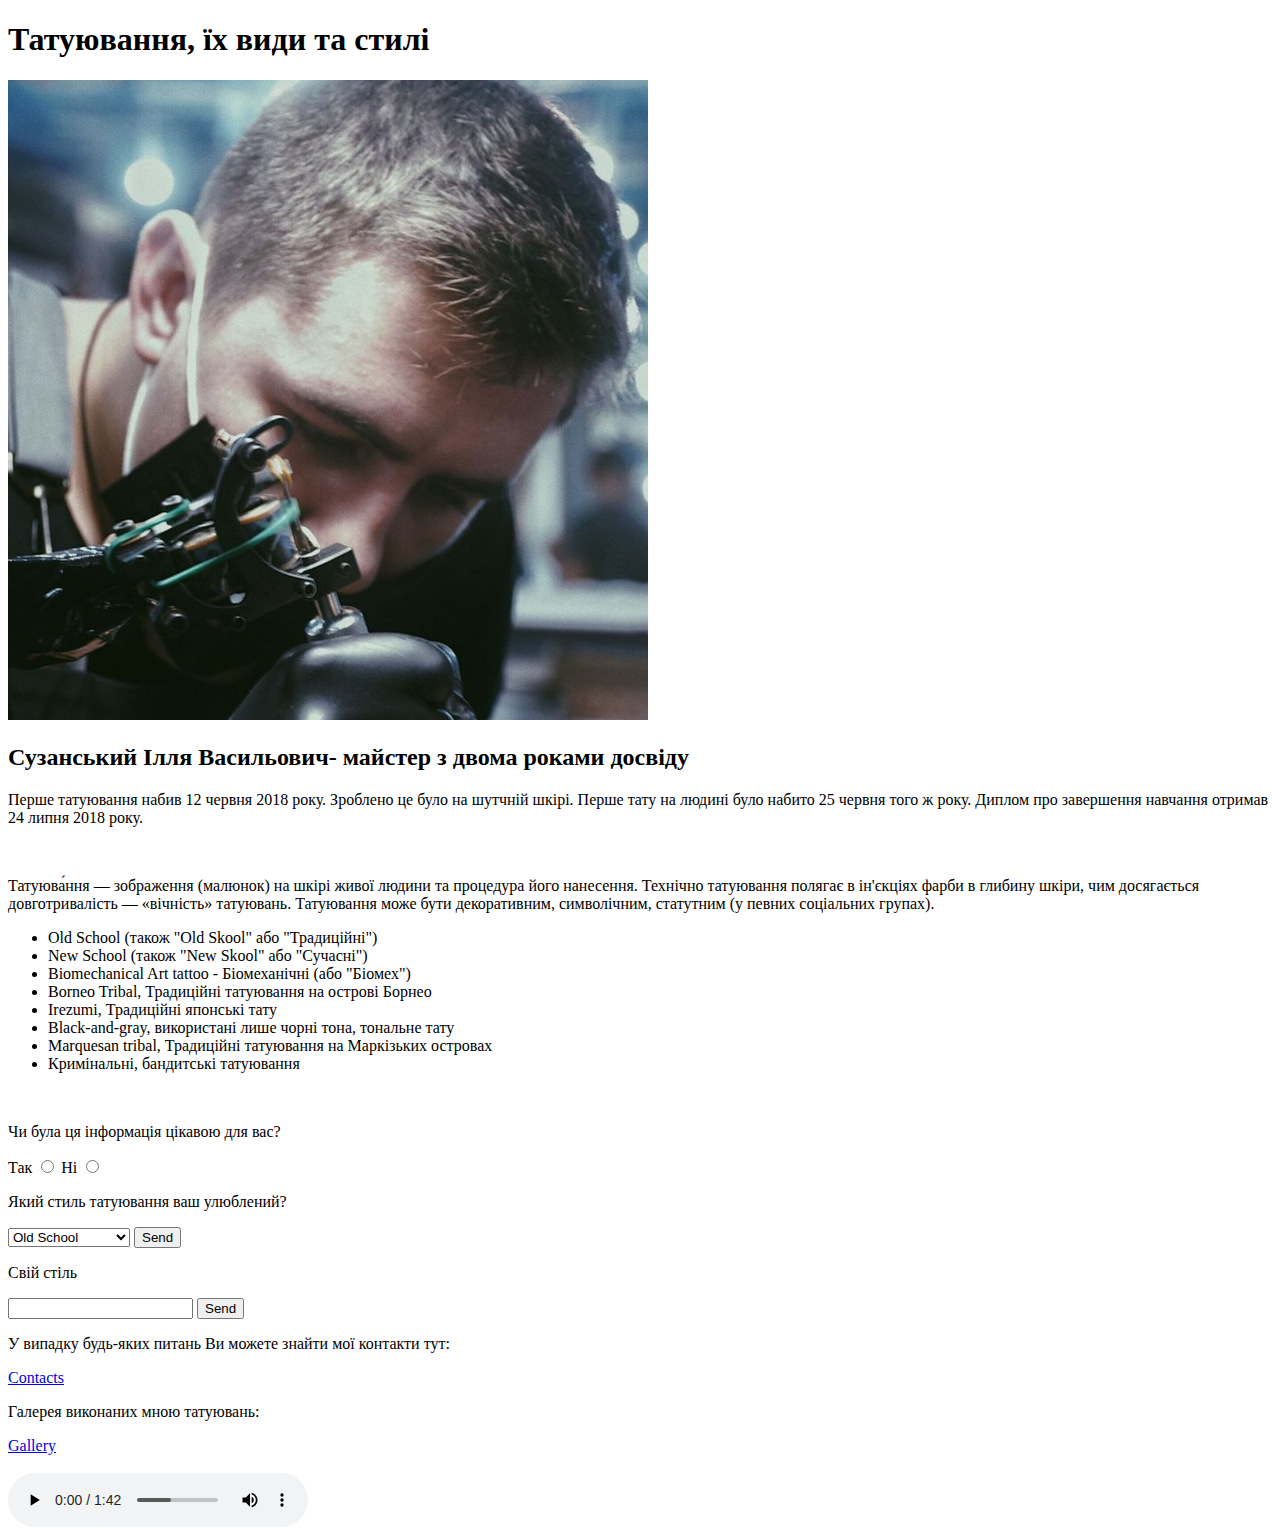
==== index.html @ e123b2da "FirstTry" ====
<!DOCTYPE html>
<html>
<head>
	<title>Сузанський Ілля Васильович</title>
	<meta charset="utf-8">
</head>
<body>
	<h1>Татуювання, їх види та стилі</h1>
	<div id="photo">
		<img src="photo/photo_2018-12-23_17-17-14.jpg">
		<h2>Сузанський Ілля Васильович- майстер з двома роками досвіду</h2>
	</div>
	<p>Перше татуювання набив 12 червня 2018 року. Зроблено це було на шутчній шкірі. Перше тату на людині було набито 25 червня того ж року. Диплом про завершення навчання отримав 24 липня 2018 року.
	</p>
	<br>
	<p>Татуюва́ння — зображення (малюнок) на шкірі живої людини та процедура його нанесення. Технічно татуювання полягає в ін'єкціях фарби в глибину шкіри, чим досягається довготривалість — «вічність» татуювань. Татуювання може бути декоративним, символічним, статутним (у певних соціальних групах).</p>
	<ul>
		<li>Old School (також "Old Skool" або "Традиційні")</li>
		<li>New School (також "New Skool" або "Сучасні")</li>
		<li>Biomechanical Art tattoo - Біомеханічні (або "Біомех")</li>
		<li>Borneo Tribal, Традиційні татуювання на острові Борнео</li>
		<li>Irezumi, Традиційні японські тату</li>
		<li>Black-and-gray, використані лише чорні тона, тональне тату</li>
		<li>Marquesan tribal, Традиційні татуювання на Маркізьких островах</li>
		<li>Кримінальні, бандитські татуювання</li>
	</ul>
	<br>
	<div>
		<p>Чи була ця інформація цікавою для вас?</p>
		<label for="Like">Так</label>
		<input type="radio" name="Opinion" value="Yes" id="Like">
		<label for="DontLike">Ні</label>
		<input type="radio" name="Opinion" value="No" id="DontLike">
	</div>
	<div>
		<p>Який стиль татуювання ваш улюблений?</p>
		<select>
			<option value="1">Old School</option>
			<option value="2">New School</option>
			<option value="3">Dot Work</option>
			<option value="4">Marquesan tribal</option>
			<option value="5">Кримінальні</option>
			<option value="6">Realism</option>
		</select>
		<button>Send</button>
		<p>Свій стіль</p>
		<input type="text" name="" minlength="5" maxlength="30">
		<button>Send</button>
	</div>
	<p>У випадку будь-яких питань Ви можете знайти мої контакти тут:</p>
	<a href="pages/contact.html" target="_blank">Contacts</a>
	<p>Галерея виконаних мною татуювань:</p>
	<a href="pages/gallery.html" target="_blank">Gallery</a>
	<br>
	<br>
	<audio controls="">
		<source src="photo/gimn_ukraini_-_shche_ne_vmerla_ukrani_(z2.fm).mp3">
	</audio>
</body>
</html>
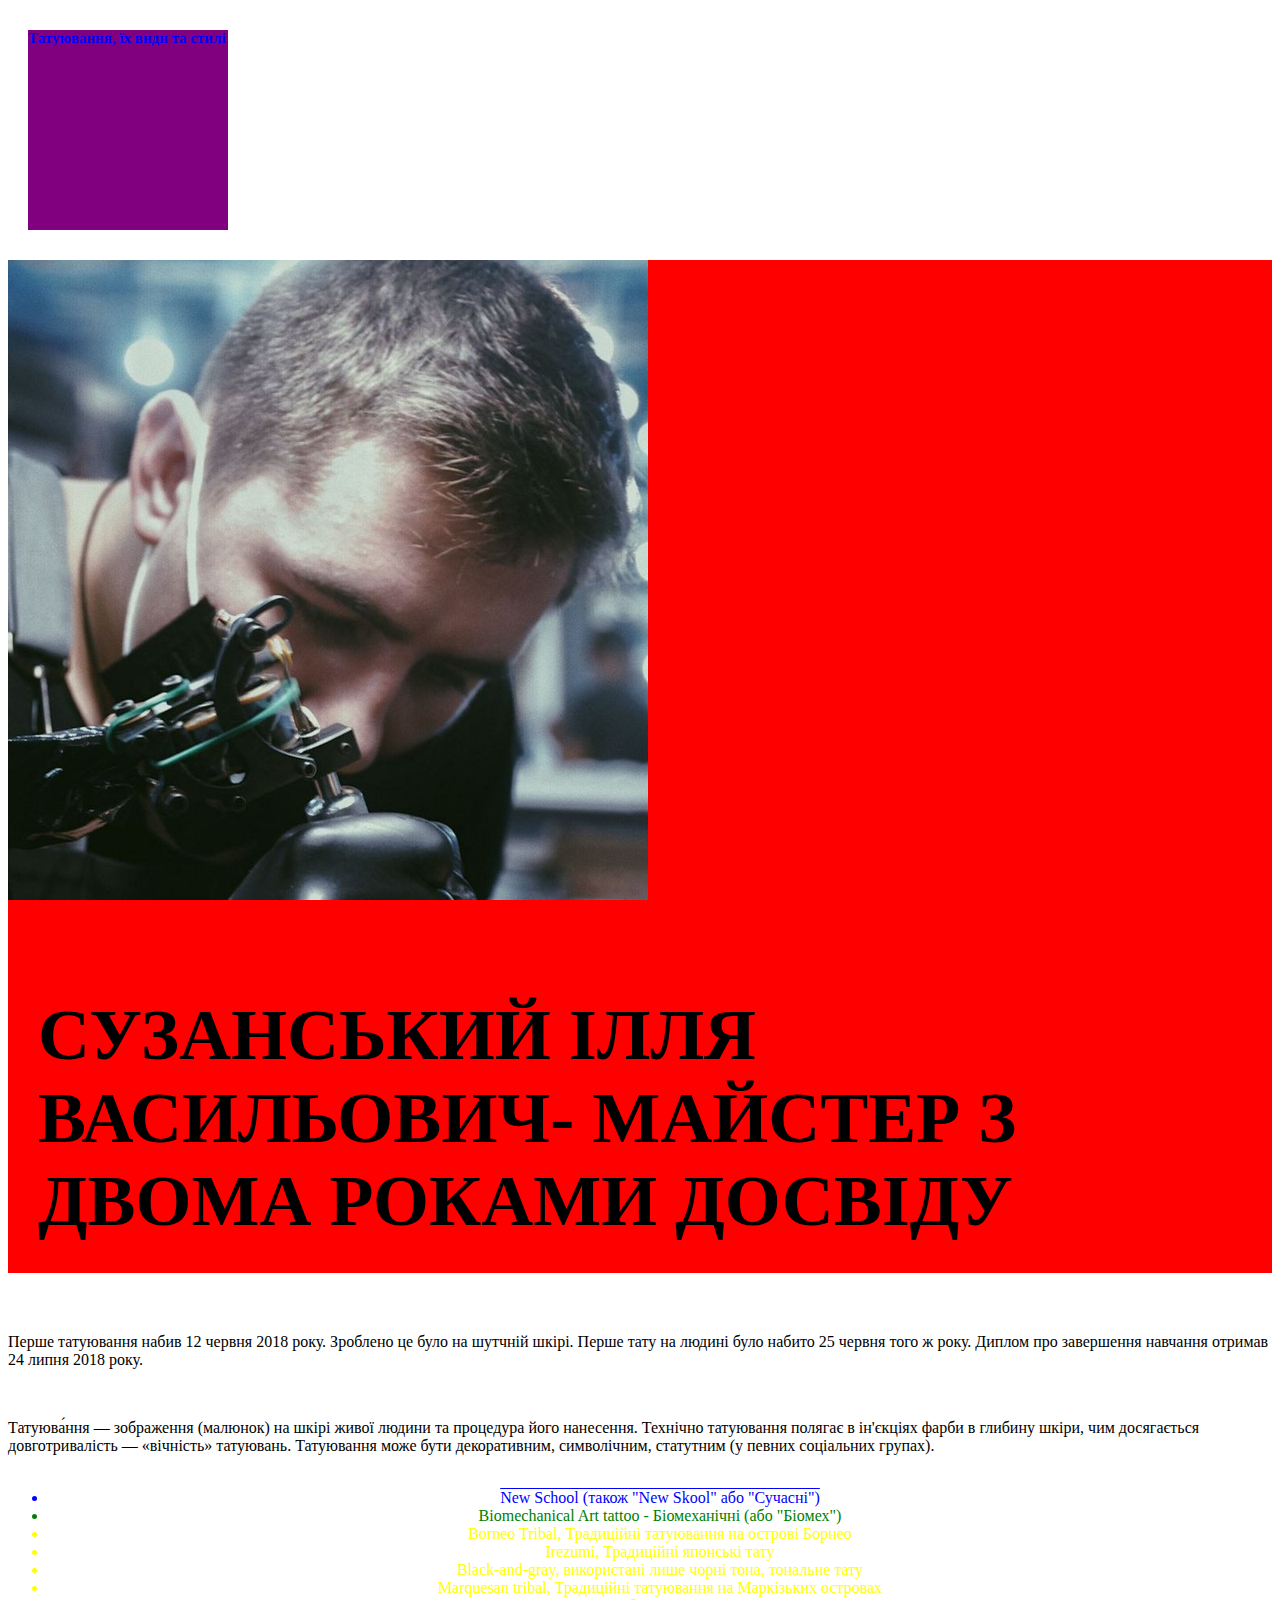
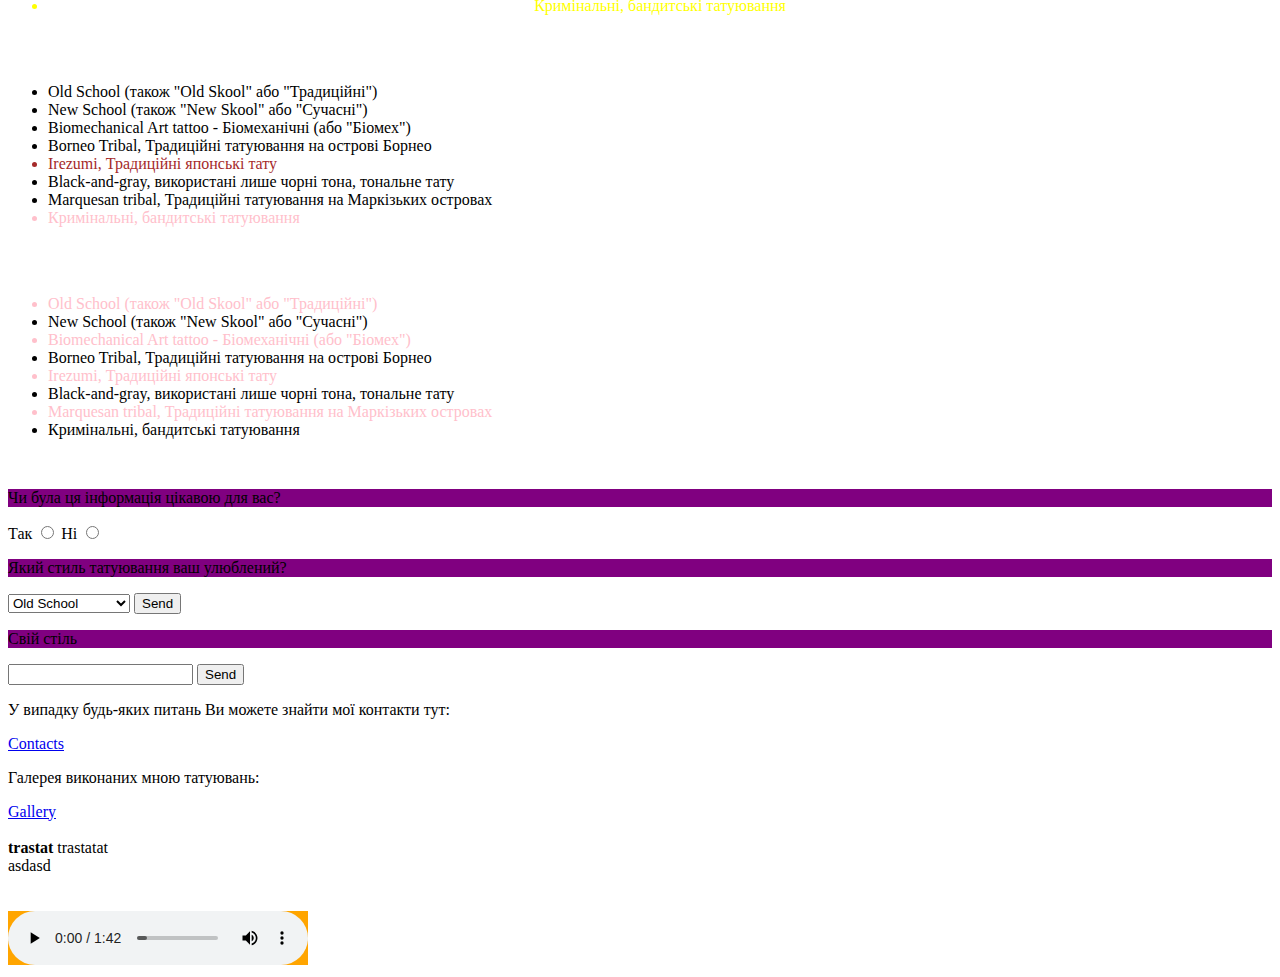
==== commit e778e260: "HomeWork CSS" ====
--- a/index.html
+++ b/index.html
@@ -3,18 +3,31 @@
 <head>
 	<title>Сузанський Ілля Васильович</title>
 	<meta charset="utf-8">
+	<link rel="stylesheet" type="text/css" href="css/style.css">
 </head>
 <body>
 	<h1>Татуювання, їх види та стилі</h1>
-	<div id="photo">
+	<div class="test" id="photo">
 		<img src="photo/photo_2018-12-23_17-17-14.jpg">
 		<h2>Сузанський Ілля Васильович- майстер з двома роками досвіду</h2>
 	</div>
 	<p>Перше татуювання набив 12 червня 2018 року. Зроблено це було на шутчній шкірі. Перше тату на людині було набито 25 червня того ж року. Диплом про завершення навчання отримав 24 липня 2018 року.
 	</p>
 	<br>
-	<p>Татуюва́ння — зображення (малюнок) на шкірі живої людини та процедура його нанесення. Технічно татуювання полягає в ін'єкціях фарби в глибину шкіри, чим досягається довготривалість — «вічність» татуювань. Татуювання може бути декоративним, символічним, статутним (у певних соціальних групах).</p>
-	<ul>
+	<p class="descr">Татуюва́ння — зображення (малюнок) на шкірі живої людини та процедура його нанесення. Технічно татуювання полягає в ін'єкціях фарби в глибину шкіри, чим досягається довготривалість — «вічність» татуювань. Татуювання може бути декоративним, символічним, статутним (у певних соціальних групах).</p>
+	<ul class="list">
+		<li id="firstpoint">Old School (також "Old Skool" або "Традиційні")</li>
+		<li id="secondpoint">New School (також "New Skool" або "Сучасні")</li>
+		<li id="thirdpoint">Biomechanical Art tattoo - Біомеханічні (або "Біомех")</li>
+		<li class="rest">Borneo Tribal, Традиційні татуювання на острові Борнео</li>
+		<li class="rest">Irezumi, Традиційні японські тату</li>
+		<li class="rest">Black-and-gray, використані лише чорні тона, тональне тату</li>
+		<li class="rest">Marquesan tribal, Традиційні татуювання на Маркізьких островах</li>
+		<li class="rest">Кримінальні, бандитські татуювання</li>
+	</ul>
+	<br>
+	<br>
+	<ul class="list2">
 		<li>Old School (також "Old Skool" або "Традиційні")</li>
 		<li>New School (також "New Skool" або "Сучасні")</li>
 		<li>Biomechanical Art tattoo - Біомеханічні (або "Біомех")</li>
@@ -24,6 +37,19 @@
 		<li>Marquesan tribal, Традиційні татуювання на Маркізьких островах</li>
 		<li>Кримінальні, бандитські татуювання</li>
 	</ul>
+		<br>
+	<br>
+	<ul class="list3">
+		<li>Old School (також "Old Skool" або "Традиційні")</li>
+		<li>New School (також "New Skool" або "Сучасні")</li>
+		<li>Biomechanical Art tattoo - Біомеханічні (або "Біомех")</li>
+		<li>Borneo Tribal, Традиційні татуювання на острові Борнео</li>
+		<li>Irezumi, Традиційні японські тату</li>
+		<li>Black-and-gray, використані лише чорні тона, тональне тату</li>
+		<li>Marquesan tribal, Традиційні татуювання на Маркізьких островах</li>
+		<li>Кримінальні, бандитські татуювання</li>
+	</ul>
+
 	<br>
 	<div>
 		<p>Чи була ця інформація цікавою для вас?</p>
@@ -53,7 +79,12 @@
 	<a href="pages/gallery.html" target="_blank">Gallery</a>
 	<br>
 	<br>
-	<audio controls="">
+	<strong>trastat</strong>
+	<a>trastatat</a>
+	<br>asdasd</br>
+	<br>
+	<br>
+	<audio controls="" id="pesnya">
 		<source src="photo/gimn_ukraini_-_shche_ne_vmerla_ukrani_(z2.fm).mp3">
 	</audio>
 </body>
--- a/css/style.css
+++ b/css/style.css
@@ -0,0 +1,63 @@
+body {
+	background-image: url("https://mrnro.com/img/st_img/BLOG/storm-boating.jpg");
+	background=size: cover;
+}
+
+.test{
+	background-color: red;
+}
+#firstpoint{
+color: white;
+text-decoration: underline;
+}
+#secondpoint{
+color: blue;
+text-decoration: overline;
+}
+#thirdpoint{
+color: green;
+}
+#pesnya {
+	background-color: orange;
+}
+.list .rest {
+	color: yellow;
+}
+
+.list2 li:nth-child(5) {
+	color: brown;
+}
+
+.list2 li:last-child{
+	color: pink;
+}
+
+.list3 li:nth-child(odd) {
+	color: pink;
+}
+
+div p {
+	background-color: purple;
+}
+h1 {
+	color: blue;
+	font-size: 15px;
+	height: 200px;
+	width: 200px;
+	background-color: purple;
+	border: 20px solid white;
+}
+.descr:hover {
+	background-image: url("https://pivdenukraine.com.ua/wp-content/uploads/2020/12/iStock-486274678_d_850.jpg");
+}
+.list{
+	text-align: center;
+	font-family: "Times New Roman", Times, serif;
+}
+
+h2{
+  text-transform:uppercase;
+  font-size:72px;
+  font-family:'Verdana';
+  padding:30px;
+}